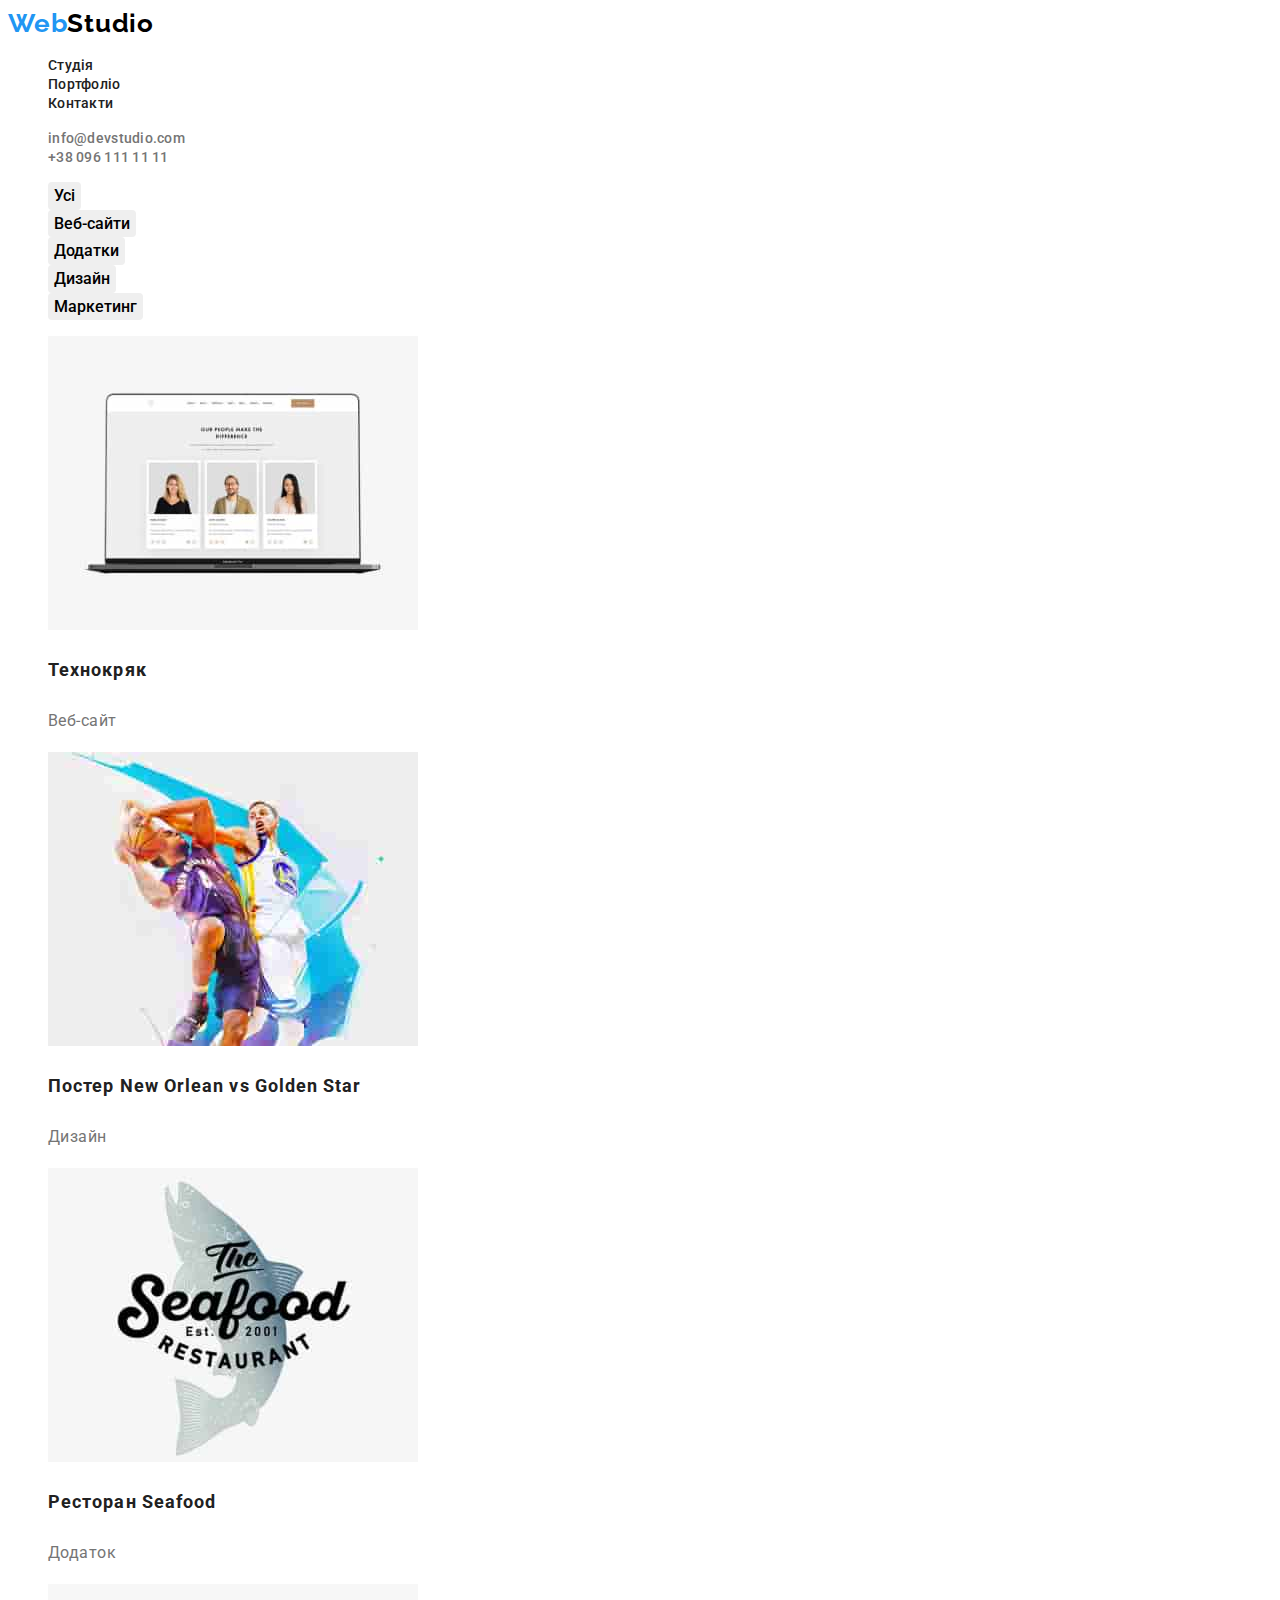
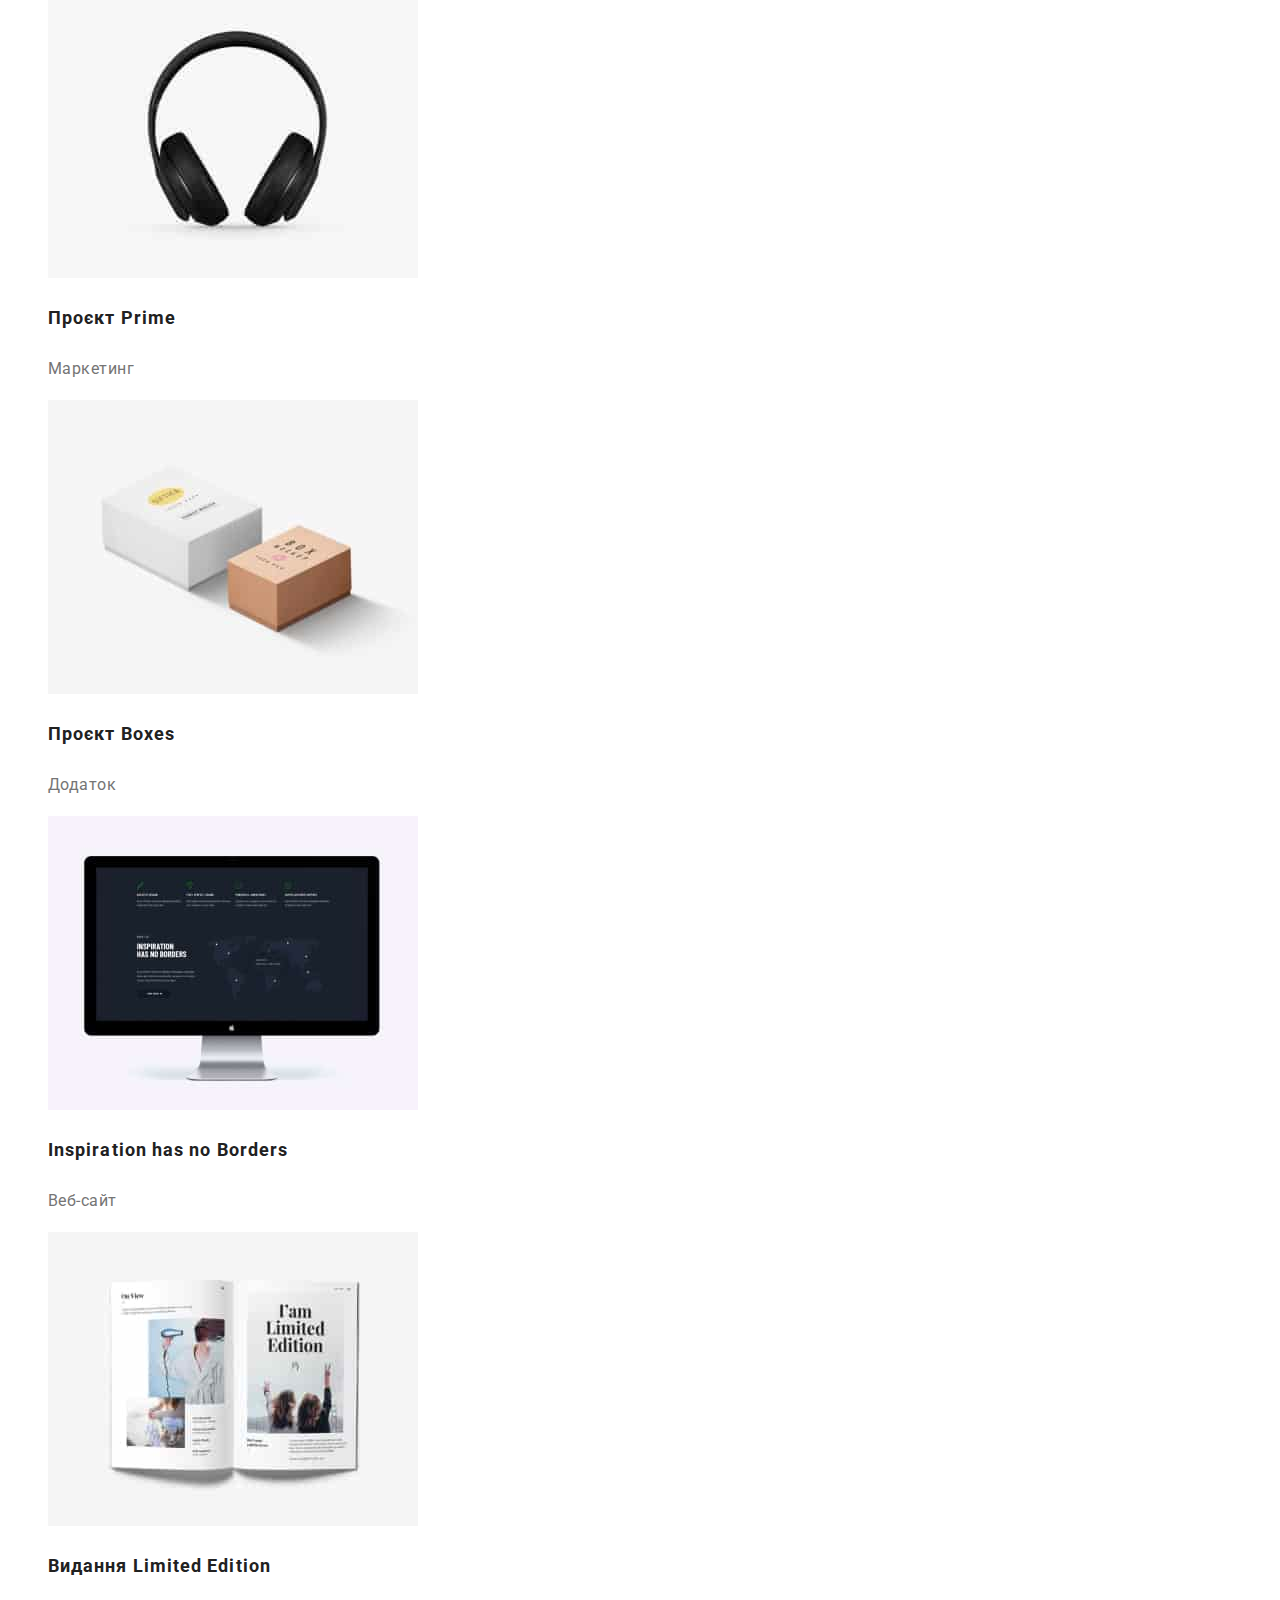
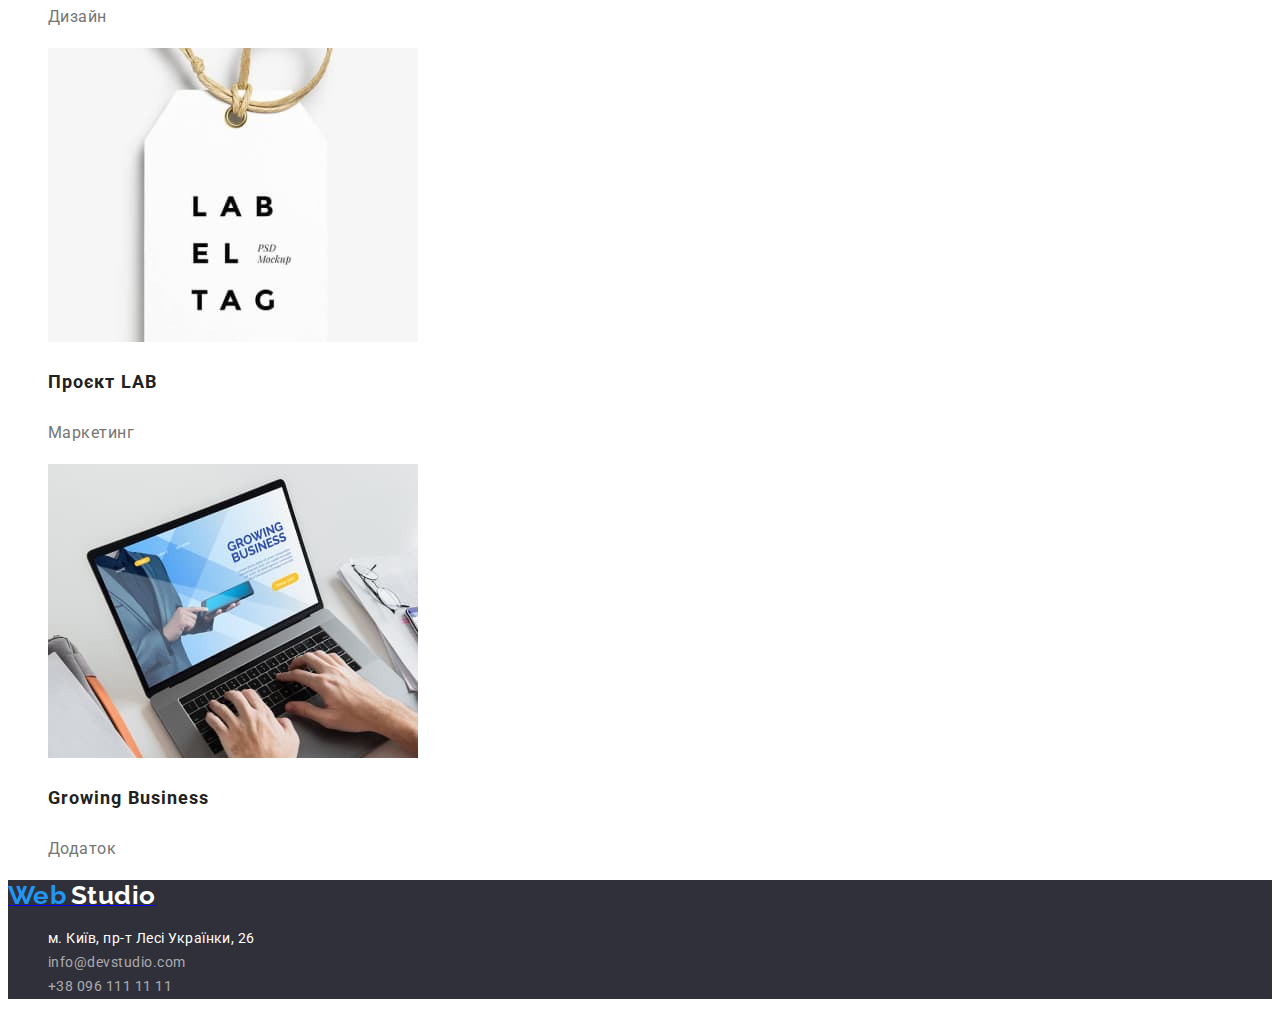
==== portfolio.html @ 5559dbe9 "DZ2" ====
<!DOCTYPE html>
<html lang="uk">
  <head>
    <meta charset="UTF-8" />
    <meta http-equiv="X-UA-Compatible" content="IE=edge" />
    <meta name="viewport" content="width=device-width, initial-scale=1.0" />
    <link rel="preconnect" href="https://fonts.googleapis.com" />
    <link rel="preconnect" href="https://fonts.gstatic.com" crossorigin />
    <title>Portfolio</title>
    <link
      href="https://fonts.googleapis.com/css2?family=Raleway:ital,wght@0,700;1,700&family=Roboto:ital,wght@0,400;0,500;0,700;0,900;1,400;1,500;1,700;1,900&display=swap"
      rel="stylesheet"
    />
    <link rel="stylesheet" href="./css/styles.css" />
  </head>
  <body>
    <!--Header-->
    <header class="header">
      <nav class="nav-link">
        <a class="link logo" href="./index.html"
          ><span class="logo-web-header">Web</span
          ><span class="logo-studio-header">Studio</span>
        </a>
        <ul>
          <li>
            <a class="link" aria-current="location" href="./index.html">Студія</a>
          </li>
          <li>
            <a class="link" href="./portfolio.html">Портфоліо</a>
          </li>
          <li>
            <a class="link" href="#">Контакти</a>
          </li>
        </ul>
      </nav>
      <ul class="header-info">
        <li>
          <a class="link" href="mailto:info@devstudio.com"
            >info@devstudio.com</a
          >
        </li>
        <li>
          <a class="link" href="tel:+380961111111">+38 096 111 11 11</a>
        </li>
      </ul>
    </header>
    <main>
      <section>
        <!--Sorting btn-->
        <h1 class="visually-hidden">Наше портфоліо</h1>
        <h2 class="visually-hidden">Сортінг робіт</h2>
        <ul class="btn-group">
          <li><button class="btn-links" type="button">Усі</button></li>
          <li><button class="btn-links" type="button">Веб-сайти</button></li>
          <li><button class="btn-links" type="button">Додатки</button></li>
          <li><button class="btn-links" type="button">Дизайн</button></li>
          <li><button class="btn-links" type="button">Маркетинг</button></li>
        </ul>
        <!--Examples works-->
        <h2 class="visually-hidden">Приклади робіт</h2>
        <ul class="examples">
          <li>
            <img
              src="./images/technokrak.jpg"
              alt="Ноут с примером"
              width="370"
            />
            <h3>Технокряк</h3>
            <p>Веб-сайт</p>
          </li>
          <li>
            <img
              src="./images/neworlean.jpg"
              alt="Баскетбольная команда"
              width="370"
            />
            <h3>Постер New Orlean vs Golden Star</h3>
            <p>Дизайн</p>
          </li>
          <li>
            <img
              src="./images/seafood.jpg"
              alt="Дизайн ресторана"
              width="370"
            />
            <h3>Ресторан Seafood</h3>
            <p>Додаток</p>
          </li>
          <li>
            <img src="./images/prime.jpg" alt="Наушники" width="370" />
            <h3>Проєкт Prime</h3>
            <p>Маркетинг</p>
          </li>
          <li>
            <img src="./images/boxes.jpg" alt="Коробки" width="370" />
            <h3>Проєкт Boxes</h3>
            <p>Додаток</p>
          </li>
          <li>
            <img src="./images/inspiration.jpg" alt="Дизайн веб" width="370" />
            <h3>Inspiration has no Borders</h3>
            <p>Веб-сайт</p>
          </li>
          <li>
            <img src="./images/limited.jpg" alt="дизайн книги" width="370" />
            <h3>Видання Limited Edition</h3>
            <p>Дизайн</p>
          </li>
          <li>
            <img src="./images/lab.jpg" alt="Проєкт LAB" width="370" />
            <h3>Проєкт LAB</h3>
            <p>Маркетинг</p>
          </li>
          <li>
            <img src="./images/growing.jpg" alt="Дизайн веб" width="370" />
            <h3>Growing Business</h3>
            <p>Додаток</p>
          </li>
        </ul>
      </section>
    </main>
    <footer class="footer">
      <a href="./index.html">
        <span class="logo-web-footer">Web</span>
        <span class="logo-studio-footer">Studio</span>
      </a>
      <address class="address">
        <ul>
          <li>
            <a
              class="link address-map"
              href="https://goo.gl/maps/Zbw13RV6UbJbnUP59"
              rel="nofollow noopener noreferrer"
              >м. Київ, пр-т Лесі Українки, 26
            </a>
          </li>
          <li>
            <a class="link address-link" href="mailto:info@devstudio.com"
              >info@devstudio.com</a
            >
          </li>
          <li>
            <a class="link address-link" href="tel:+380961111111"
              >+38 096 111 11 11</a
            >
          </li>
        </ul>
      </address>
    </footer>
  </body>
</html>
---- css/styles.css ----
:root {
    --body-background-color: #F5F5F5;;
    --hover-color: #2196F3;
    --text-articl-color: #757575;
    --text-title-color: #212121;
    --footer-color:#2F303A;
    --black-color: #000000;
    --white-cololr: #FFFFFF;
    --team-section-color: #F5F4FA;


}
body {
font-family: 'Roboto', 'Times New Roman', serif;
letter-spacing: 0.03em;
color: var(--text-title-color);
}

li {
    list-style-type: none;
}


.link {
    text-decoration: none;
}


/**header section*/
/*logo*/
.header 
{
background-color: var(--white-cololr);
letter-spacing: 0.02em;
}

.logo-web-header
{
font-family: 'Raleway';
font-weight: 700;
font-size: 26px;
line-height: 1.2;
color: var(--hover-color);
letter-spacing: 0.03em;
}

.logo-studio-header 
{
font-family: 'Raleway';
font-weight: 700;
font-size: 26px;
line-height: 1.2;
color: var(--black-color);
letter-spacing: 0.03em;
}

.nav-link  a 
{
font-weight: 500;
font-size: 14px;
line-height: 0.9;
color: var(--text-title-color);
letter-spacing: 0.02em;
}

.nav-link a:hover, 
.nav-link a:active, 
.nav-link a:focus 
{
font-weight: 500;
font-size: 14px;
line-height: 0.9;
color: var(--hover-color);
text-decoration: underline;
}

.header-info a 
{
font-weight: 500;
font-size: 14px;
line-height: 0.9;
color: var(--text-articl-color);
letter-spacing: 0.02em;
}

.header-info a:hover, 
.header-info a:active, 
.header-info a:focus 
{
color: var(--hover-color);
text-decoration: underline;
}

/**footer*/
.footer {
    background-color: var(--footer-color);
}

.footer>address {
    font-style: normal;
}

.logo-web-footer {
    font-family: 'Raleway';
    font-weight: 700;
    font-size: 26px;
    line-height: 1.2;
    color: var(--hover-color);
}

.logo-studio-footer {
    font-family: 'Raleway';
    font-weight: 700;
    font-size: 26px;
    line-height: 1.2;
    color: var(--white-cololr);
}

.address-map {
    font-weight: 400;
    font-size: 14px;
    line-height: 1.7;
    color: var(--white-cololr);
}

.address-link {
    font-family: inherit;
    font-weight: 400;
    font-size: 14px;
    line-height: 1.7;
    color: rgba(255, 255, 255, 0.6);
}

.footer a:hover,
.footer a:active,
.footer a:focus {
    color: var(--hover-color);
    text-decoration: underline;
}

/**Webstudio page*/ 
/*Hero section*/
.hero 
{
background-color: var(--footer-color);
}
.hero-title 
{
font-weight: 900;
font-size: 44px;
line-height: 1.4;
color: var(--white-cololr);
letter-spacing: 0.06em;
}
.btn-hero 
{
width: 216px;
height: 50px;
left: 692px;
top: 430px;
background: var(--hover-color);
box-shadow: 0px 4px 4px rgba(0, 0, 0, 0.15);
border-radius: 4px;
border: none;
font-family: inherit;
font-weight: 700;
font-size: 16px;
line-height: 1.9;       
color: var(--white-cololr);
letter-spacing: 0.06em;
cursor: pointer;
}

/*our benefits section*/
.visually-hidden 
{
position: absolute;
white-space: nowrap;
width: 1px;
height: 1px;
overflow: hidden;
border: 0;
padding: 0;
clip: rect(0 0 0 0);
clip-path: inset(50%);
margin: -1px;
}

.benefits h3 
{
font-weight: 700;
font-size: 14px;
line-height: 1.2;
text-transform: uppercase;
color: var(--text-title-color);
}

.benefits p 
{
font-weight: 400;
font-size: 14px;
line-height: 1.7;
color: var(--text-articl-color);
}

/*our works section*/
.team li 
{
background-color: var(--white-cololr);
}

.works h2 
{
font-weight: 700;
font-size: 36px;
line-height: 1.2;
color: var(--text-title-color);
}

/*our team section*/
.team
{
background-color: var(--team-section-color);
}

.team h2 
{
font-weight: 700;
font-size: 36px;
line-height: 1.2;
color: var(--text-title-color);
}

.team h3 
{
font-weight: 500;
font-size: 16px;
line-height: 1.2;
color: var(--text-title-color);
text-align: center;
}

.team p 
{
font-weight: 400;
font-size: 16px;
line-height: 1.2;
color: var(--text-articl-color);
text-align: center;
}

/**Portfolio page**/
/*Sorting btn*/
.btn-links
{
cursor: pointer;
border: none;
border-radius: 4px;
font-family: inherit;
font-weight: 500;
font-size: 16px;
line-height: 1.6;
}

.btn-links:hover,
.btn-links:active,
.btn-links:focus
{
background-color: var(--hover-color);
color: var(--white-cololr);
}

.examples h3 
{
font-size: 18px;
font-weight: 700;
line-height: 2;
letter-spacing: 0.06em;
color: var(--text-title-color);
}

.examples p 
{
font-weight: 400
font-size: 16px;
line-height: 30px;
color: var(--text-articl-color);
}
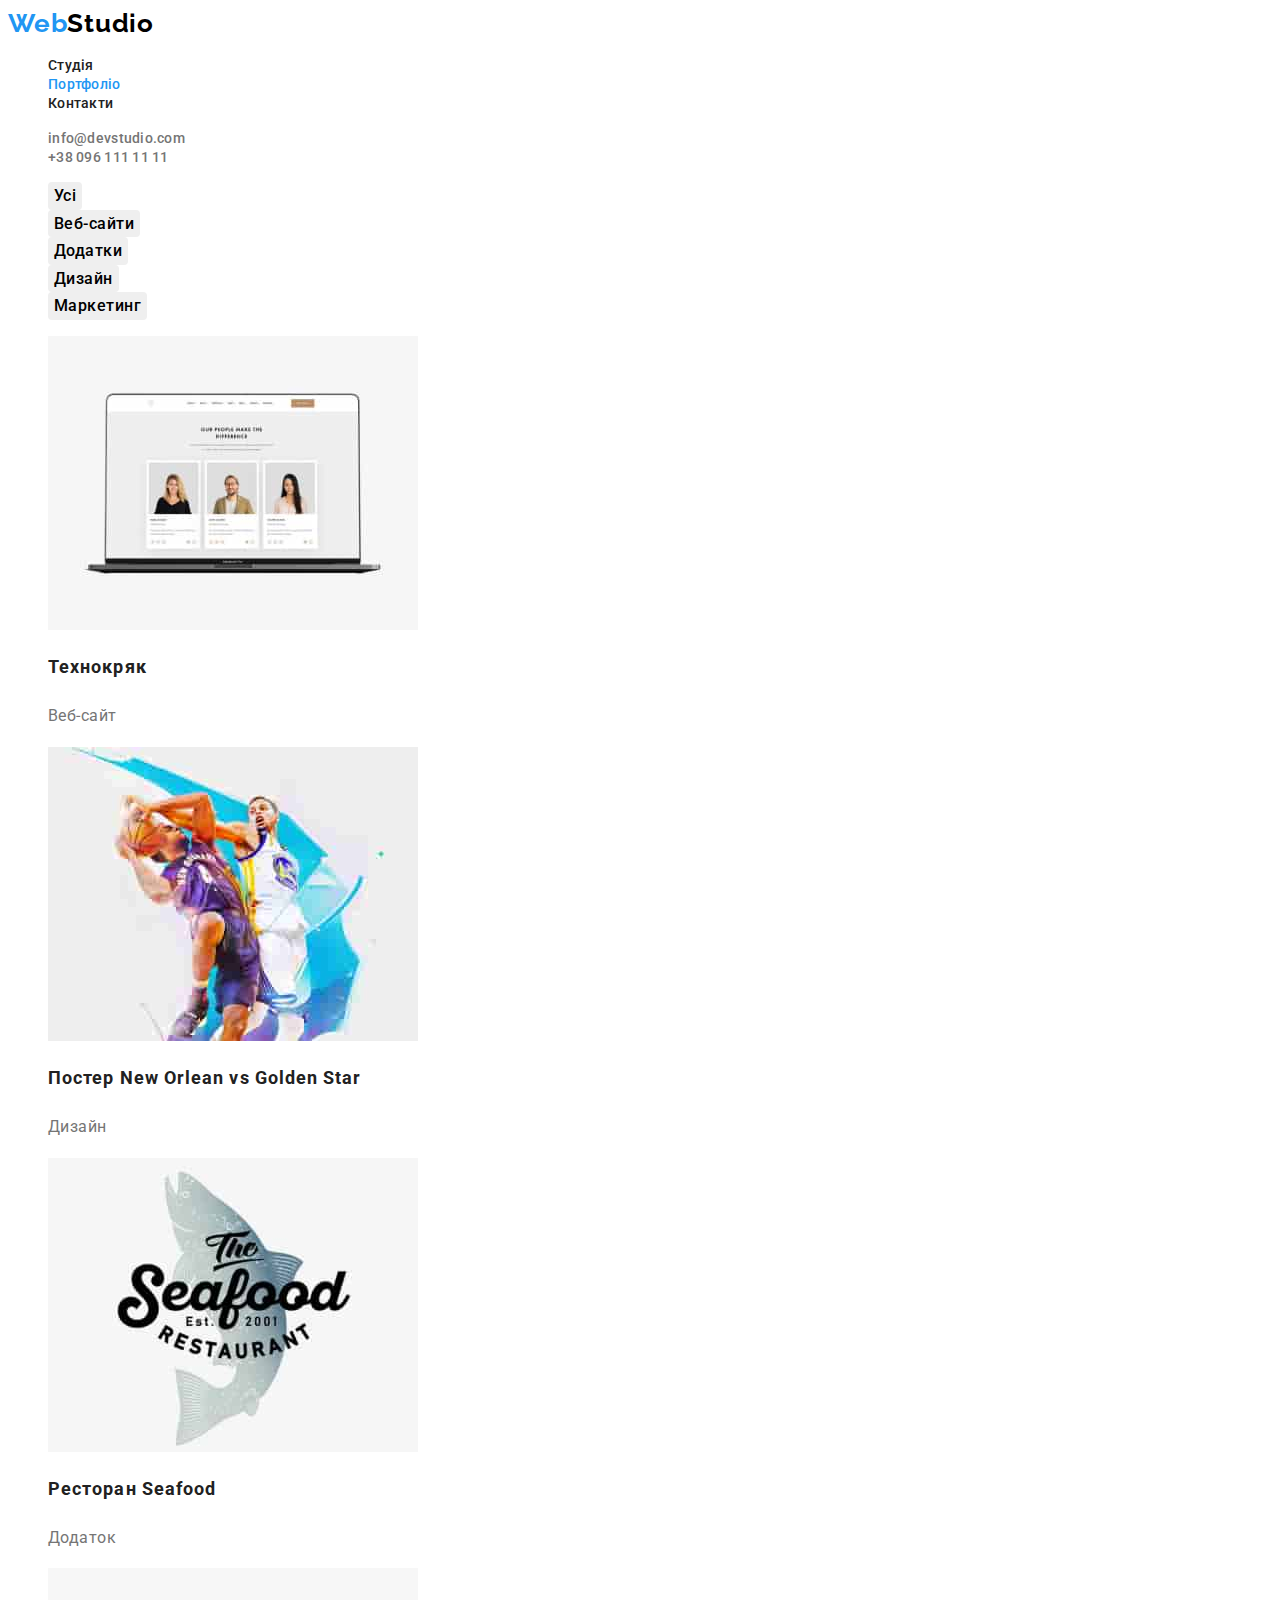
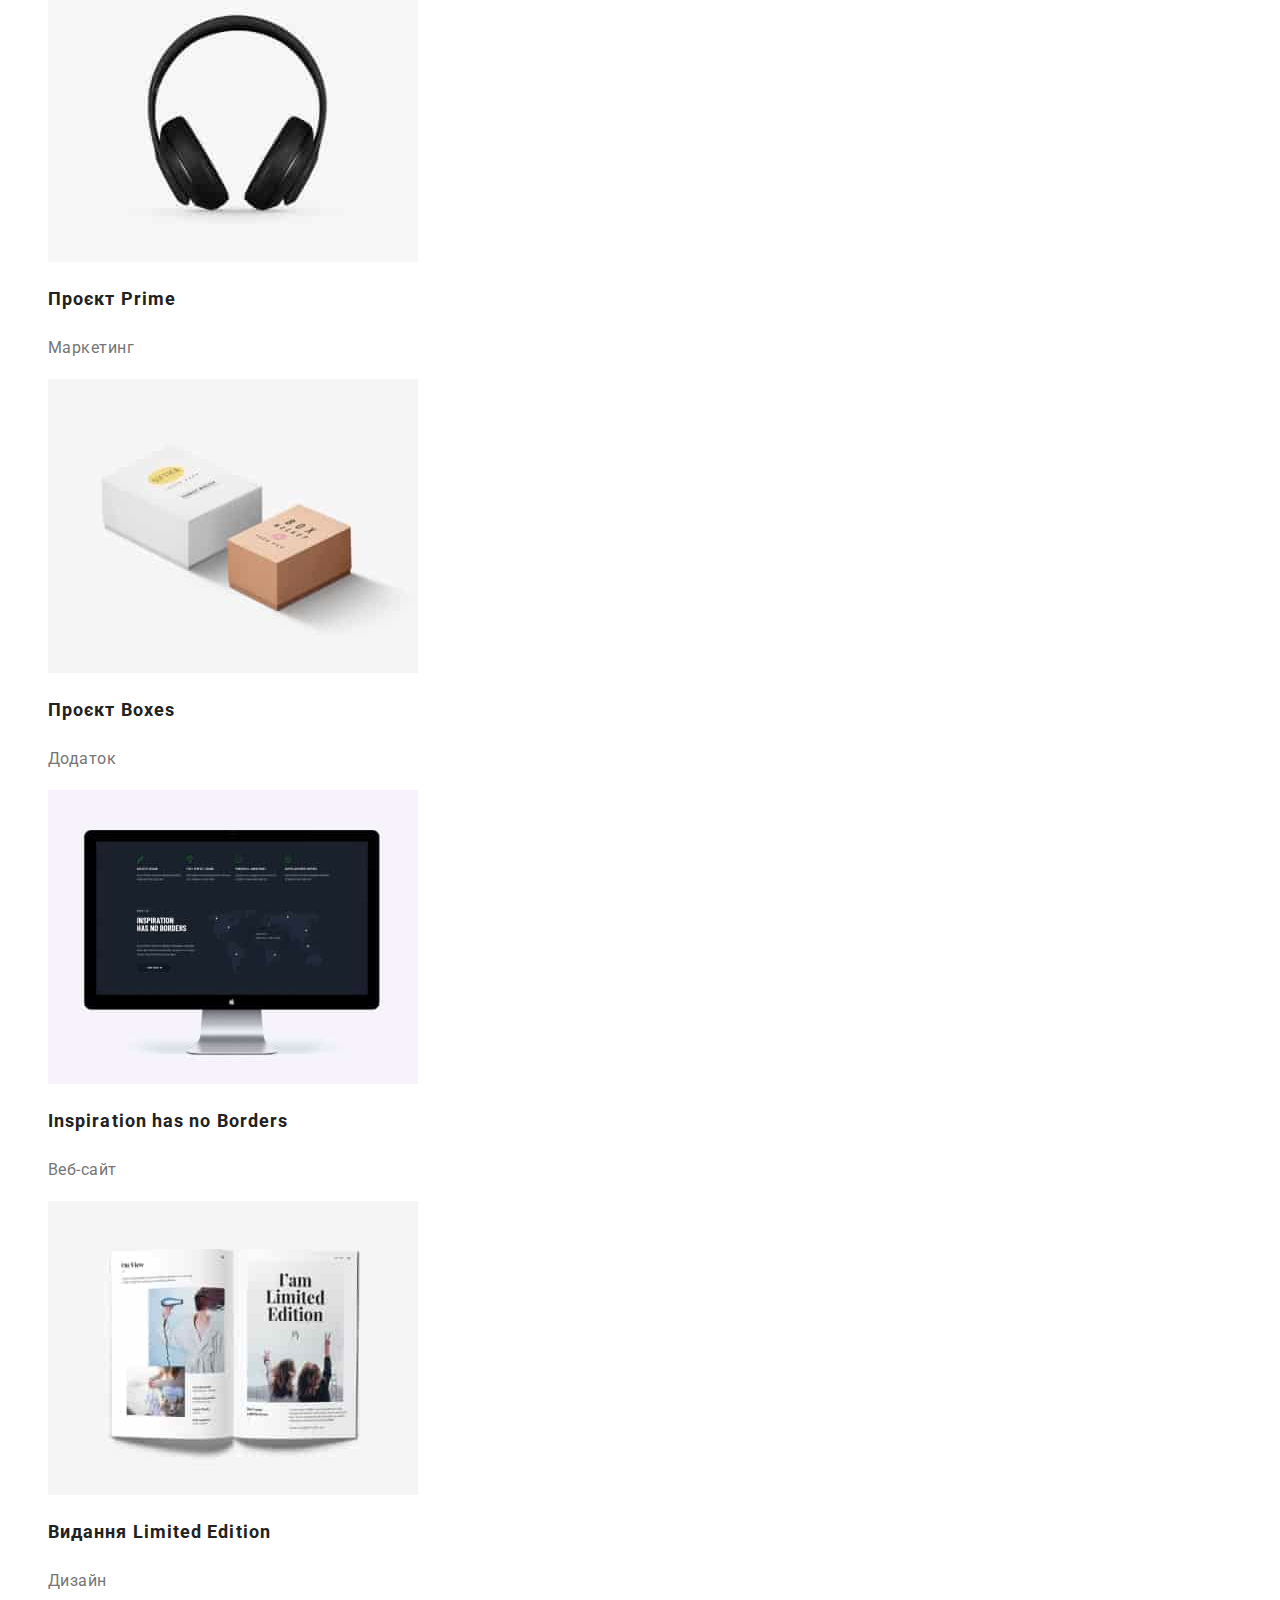
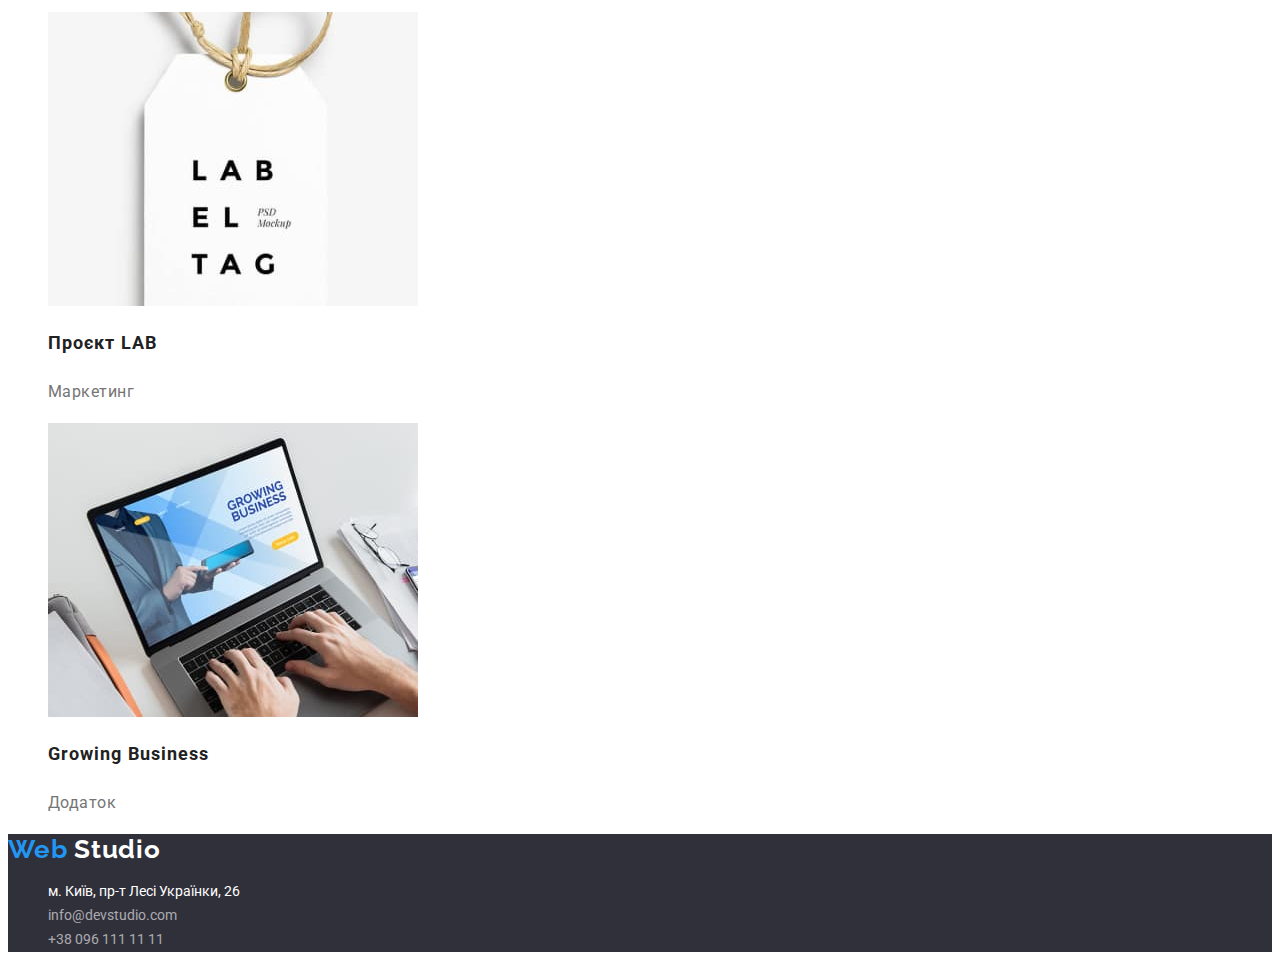
==== commit a0a47482: "Доработал Д/З" ====
--- a/portfolio.html
+++ b/portfolio.html
@@ -16,31 +16,31 @@
   <body>
     <!--Header-->
     <header class="header">
-      <nav class="nav-link">
-        <a class="link logo" href="./index.html"
+      <nav>
+        <a class="header-logo" href="./index.html"
           ><span class="logo-web-header">Web</span
           ><span class="logo-studio-header">Studio</span>
         </a>
         <ul>
           <li>
-            <a class="link" aria-current="location" href="./index.html">Студія</a>
+            <a class="link-nav" href="./index.html">Студія</a>
           </li>
           <li>
-            <a class="link" href="./portfolio.html">Портфоліо</a>
+            <a class="link-nav current" href="./portfolio.html">Портфоліо</a>
           </li>
           <li>
-            <a class="link" href="#">Контакти</a>
+            <a class="link-nav" href="#">Контакти</a>
           </li>
         </ul>
       </nav>
       <ul class="header-info">
         <li>
-          <a class="link" href="mailto:info@devstudio.com"
-            >info@devstudio.com</a
-          >
+          <a class="link-info" href="mailto:info@devstudio.com"
+            >info@devstudio.com
+          </a>
         </li>
         <li>
-          <a class="link" href="tel:+380961111111">+38 096 111 11 11</a>
+          <a class="link-info" href="tel:+380961111111">+38 096 111 11 11</a>
         </li>
       </ul>
     </header>
@@ -48,7 +48,6 @@
       <section>
         <!--Sorting btn-->
         <h1 class="visually-hidden">Наше портфоліо</h1>
-        <h2 class="visually-hidden">Сортінг робіт</h2>
         <ul class="btn-group">
           <li><button class="btn-links" type="button">Усі</button></li>
           <li><button class="btn-links" type="button">Веб-сайти</button></li>
@@ -57,7 +56,6 @@
           <li><button class="btn-links" type="button">Маркетинг</button></li>
         </ul>
         <!--Examples works-->
-        <h2 class="visually-hidden">Приклади робіт</h2>
         <ul class="examples">
           <li>
             <img
@@ -65,8 +63,8 @@
               alt="Ноут с примером"
               width="370"
             />
-            <h3>Технокряк</h3>
-            <p>Веб-сайт</p>
+            <h2 class="examples-title">Технокряк</h2>
+            <p class="examples-text" >Веб-сайт</p>
           </li>
           <li>
             <img
@@ -74,8 +72,8 @@
               alt="Баскетбольная команда"
               width="370"
             />
-            <h3>Постер New Orlean vs Golden Star</h3>
-            <p>Дизайн</p>
+            <h2 class="examples-title">Постер New Orlean vs Golden Star</h2>
+            <p class="examples-text" >Дизайн</p>
           </li>
           <li>
             <img
@@ -83,44 +81,44 @@
               alt="Дизайн ресторана"
               width="370"
             />
-            <h3>Ресторан Seafood</h3>
-            <p>Додаток</p>
+            <h2 class="examples-title">Ресторан Seafood</h2>
+            <p class="examples-text" >Додаток</p>
           </li>
           <li>
             <img src="./images/prime.jpg" alt="Наушники" width="370" />
-            <h3>Проєкт Prime</h3>
-            <p>Маркетинг</p>
+            <h2 class="examples-title">Проєкт Prime</h2>
+            <p class="examples-text" >Маркетинг</p>
           </li>
           <li>
             <img src="./images/boxes.jpg" alt="Коробки" width="370" />
-            <h3>Проєкт Boxes</h3>
-            <p>Додаток</p>
+            <h2 class="examples-title">Проєкт Boxes</h2>
+            <p class="examples-text" >Додаток</p>
           </li>
           <li>
             <img src="./images/inspiration.jpg" alt="Дизайн веб" width="370" />
-            <h3>Inspiration has no Borders</h3>
-            <p>Веб-сайт</p>
+            <h2 class="examples-title">Inspiration has no Borders</h2>
+            <p class="examples-text" >Веб-сайт</p>
           </li>
           <li>
             <img src="./images/limited.jpg" alt="дизайн книги" width="370" />
-            <h3>Видання Limited Edition</h3>
-            <p>Дизайн</p>
+            <h2 class="examples-title">Видання Limited Edition</h2>
+            <p class="examples-text" >Дизайн</p>
           </li>
           <li>
             <img src="./images/lab.jpg" alt="Проєкт LAB" width="370" />
-            <h3>Проєкт LAB</h3>
-            <p>Маркетинг</p>
+            <h2 class="examples-title">Проєкт LAB</h2>
+            <p class="examples-text" >Маркетинг</p>
           </li>
           <li>
             <img src="./images/growing.jpg" alt="Дизайн веб" width="370" />
-            <h3>Growing Business</h3>
-            <p>Додаток</p>
+            <h2 class="examples-title">Growing Business</h2>
+            <p class="examples-text" >Додаток</p>
           </li>
         </ul>
       </section>
     </main>
     <footer class="footer">
-      <a href="./index.html">
+      <a class="footer-logo" href="./index.html">
         <span class="logo-web-footer">Web</span>
         <span class="logo-studio-footer">Studio</span>
       </a>
--- a/css/styles.css
+++ b/css/styles.css
@@ -7,88 +7,84 @@
     --black-color: #000000;
     --white-cololr: #FFFFFF;
     --team-section-color: #F5F4FA;
+    --info-footer-color: #ffffff99;
+    --btn-hover-color: #188CE8;
 
 
 }
 body {
-font-family: 'Roboto', 'Times New Roman', serif;
-letter-spacing: 0.03em;
-color: var(--text-title-color);
-}
-
-li {
-    list-style-type: none;
-}
-
-
-.link {
-    text-decoration: none;
-}
-
+font-family: 'Roboto', sans-serif;
+color: var(--text-title-color);
+}
+
+li 
+{
+list-style-type: none;
+}
+
+.link-nav.current 
+{
+color: var(--hover-color);
+}   
 
 /**header section*/
 /*logo*/
 .header 
 {
 background-color: var(--white-cololr);
+}
+
+.header-logo
+{
+font-family: 'Raleway';
+font-weight: 700;
+font-size: 26px;
+line-height: 1.19;
+color: var(--black-color);
+letter-spacing: 0.03em;
+text-decoration: none;
+}
+
+.logo-web-header 
+{
+color: var(--hover-color);
+}
+
+.link-nav
+{
+font-weight: 500;
+font-size: 14px;
+line-height: 1.14;
+color: var(--text-title-color);
 letter-spacing: 0.02em;
-}
-
-.logo-web-header
-{
-font-family: 'Raleway';
-font-weight: 700;
-font-size: 26px;
-line-height: 1.2;
-color: var(--hover-color);
-letter-spacing: 0.03em;
-}
-
-.logo-studio-header 
-{
-font-family: 'Raleway';
-font-weight: 700;
-font-size: 26px;
-line-height: 1.2;
-color: var(--black-color);
-letter-spacing: 0.03em;
-}
-
-.nav-link  a 
+text-decoration: none;
+}
+
+.link-nav:hover, 
+.link-nav:active, 
+.link-nav:focus 
 {
 font-weight: 500;
 font-size: 14px;
 line-height: 0.9;
-color: var(--text-title-color);
-letter-spacing: 0.02em;
-}
-
-.nav-link a:hover, 
-.nav-link a:active, 
-.nav-link a:focus 
-{
-font-weight: 500;
-font-size: 14px;
-line-height: 0.9;
-color: var(--hover-color);
-text-decoration: underline;
-}
-
-.header-info a 
-{
-font-weight: 500;
-font-size: 14px;
-line-height: 0.9;
+color: var(--hover-color);
+}
+
+.link-info
+{
+font-weight: 500;
+font-size: 14px;
+line-height: 1.14;
 color: var(--text-articl-color);
 letter-spacing: 0.02em;
-}
-
-.header-info a:hover, 
-.header-info a:active, 
-.header-info a:focus 
-{
-color: var(--hover-color);
-text-decoration: underline;
+    text-decoration: none;
+}
+
+.link-info:hover, 
+.link-info:active, 
+.link-info:focus 
+{
+color: var(--hover-color);
 }
 
 /**footer*/
@@ -96,46 +92,55 @@
     background-color: var(--footer-color);
 }
 
-.footer>address {
-    font-style: normal;
-}
-
-.logo-web-footer {
+.footer-logo 
+{
     font-family: 'Raleway';
-    font-weight: 700;
-    font-size: 26px;
-    line-height: 1.2;
-    color: var(--hover-color);
-}
-
-.logo-studio-footer {
-    font-family: 'Raleway';
-    font-weight: 700;
-    font-size: 26px;
-    line-height: 1.2;
-    color: var(--white-cololr);
-}
+        font-weight: 700;
+        font-size: 26px;
+        line-height: 1.19;
+        letter-spacing: 0.03em;
+        text-decoration: none;
+        font-style: normal;
+}
+
+.logo-web-footer 
+{
+color: var(--hover-color);
+}
+
+.logo-studio-footer 
+{
+color: var(--white-cololr);
+}
+
 
 .address-map {
     font-weight: 400;
     font-size: 14px;
     line-height: 1.7;
     color: var(--white-cololr);
+    font-style: normal;
+    text-decoration: none;
 }
 
 .address-link {
-    font-family: inherit;
     font-weight: 400;
     font-size: 14px;
     line-height: 1.7;
-    color: rgba(255, 255, 255, 0.6);
-}
-
-.footer a:hover,
-.footer a:active,
-.footer a:focus {
-    color: var(--hover-color);
-    text-decoration: underline;
+    color: var(--info-footer-color);
+    font-style: normal;
+    text-decoration: none;
+}
+
+.address-link:hover,
+.address-map:hover,
+.address-link:active,
+.address-map:active,
+.address-link:focus,
+.address-map:focus
+{
+color: var(--hover-color);
+font-style: normal;
 }
 
 /**Webstudio page*/ 
@@ -143,21 +148,19 @@
 .hero 
 {
 background-color: var(--footer-color);
+list-style-type: none;
 }
 .hero-title 
 {
 font-weight: 900;
 font-size: 44px;
-line-height: 1.4;
+line-height: 1.36;
 color: var(--white-cololr);
 letter-spacing: 0.06em;
 }
+
 .btn-hero 
 {
-width: 216px;
-height: 50px;
-left: 692px;
-top: 430px;
 background: var(--hover-color);
 box-shadow: 0px 4px 4px rgba(0, 0, 0, 0.15);
 border-radius: 4px;
@@ -165,10 +168,20 @@
 font-family: inherit;
 font-weight: 700;
 font-size: 16px;
-line-height: 1.9;       
+line-height: 1.88;       
 color: var(--white-cololr);
 letter-spacing: 0.06em;
 cursor: pointer;
+}
+.btn-hero:hover
+{
+    background-color: var(--btn-hover-color);
+}
+
+.btn-hero:active 
+{
+    border-color: var(--hover-color);
+    background-color: var(--hover-color);
 }
 
 /*our benefits section*/
@@ -186,71 +199,90 @@
 margin: -1px;
 }
 
-.benefits h3 
-{
-font-weight: 700;
-font-size: 14px;
-line-height: 1.2;
+.benefits
+{
+list-style-type: none;
+}
+
+.benefits-title
+{
+font-weight: 700;
+font-size: 14px;
+line-height: 1.14;
 text-transform: uppercase;
 color: var(--text-title-color);
-}
-
-.benefits p 
+letter-spacing: 0.03em;
+}
+
+.benefits-texts
 {
 font-weight: 400;
 font-size: 14px;
-line-height: 1.7;
+line-height: 1.71;
 color: var(--text-articl-color);
+letter-spacing: 0.03em;
 }
 
 /*our works section*/
-.team li 
-{
-background-color: var(--white-cololr);
-}
-
-.works h2 
+.works 
+{
+list-style-type: none;
+}
+.works-title
 {
 font-weight: 700;
 font-size: 36px;
-line-height: 1.2;
-color: var(--text-title-color);
+line-height: 1.16;
+color: var(--text-title-color);
+letter-spacing: 0.03em;
 }
 
 /*our team section*/
 .team
 {
 background-color: var(--team-section-color);
-}
-
-.team h2 
+list-style-type: none;
+}
+
+.team-section {
+    background-color: var(--white-cololr);
+}
+
+.team-title
 {
 font-weight: 700;
 font-size: 36px;
-line-height: 1.2;
-color: var(--text-title-color);
-}
-
-.team h3 
-{
-font-weight: 500;
-font-size: 16px;
-line-height: 1.2;
+line-height: 1.16;
+color: var(--text-title-color);
+letter-spacing: 0.03em;
+}
+
+.team-name
+{
+font-weight: 500;
+font-size: 16px;
+line-height: 1.18;
 color: var(--text-title-color);
 text-align: center;
-}
-
-.team p 
+letter-spacing: 0.03em;
+}
+
+.team-text
 {
 font-weight: 400;
 font-size: 16px;
-line-height: 1.2;
+line-height: 1.18;
 color: var(--text-articl-color);
 text-align: center;
+letter-spacing: 0.03em;
 }
 
 /**Portfolio page**/
 /*Sorting btn*/
+.btn-group
+{
+list-style-type: none;
+}
 .btn-links
 {
 cursor: pointer;
@@ -260,6 +292,7 @@
 font-weight: 500;
 font-size: 16px;
 line-height: 1.6;
+letter-spacing: 0.03em;
 }
 
 .btn-links:hover,
@@ -270,7 +303,11 @@
 color: var(--white-cololr);
 }
 
-.examples h3 
+.examples 
+{
+list-style-type: none;
+}
+.examples-title
 {
 font-size: 18px;
 font-weight: 700;
@@ -279,10 +316,11 @@
 color: var(--text-title-color);
 }
 
-.examples p 
-{
-font-weight: 400
-font-size: 16px;
-line-height: 30px;
+.examples-text
+{
+font-weight: 400;
+font-size: 16px;
+line-height: 1.87;
 color: var(--text-articl-color);
+letter-spacing: 0.03em;
 }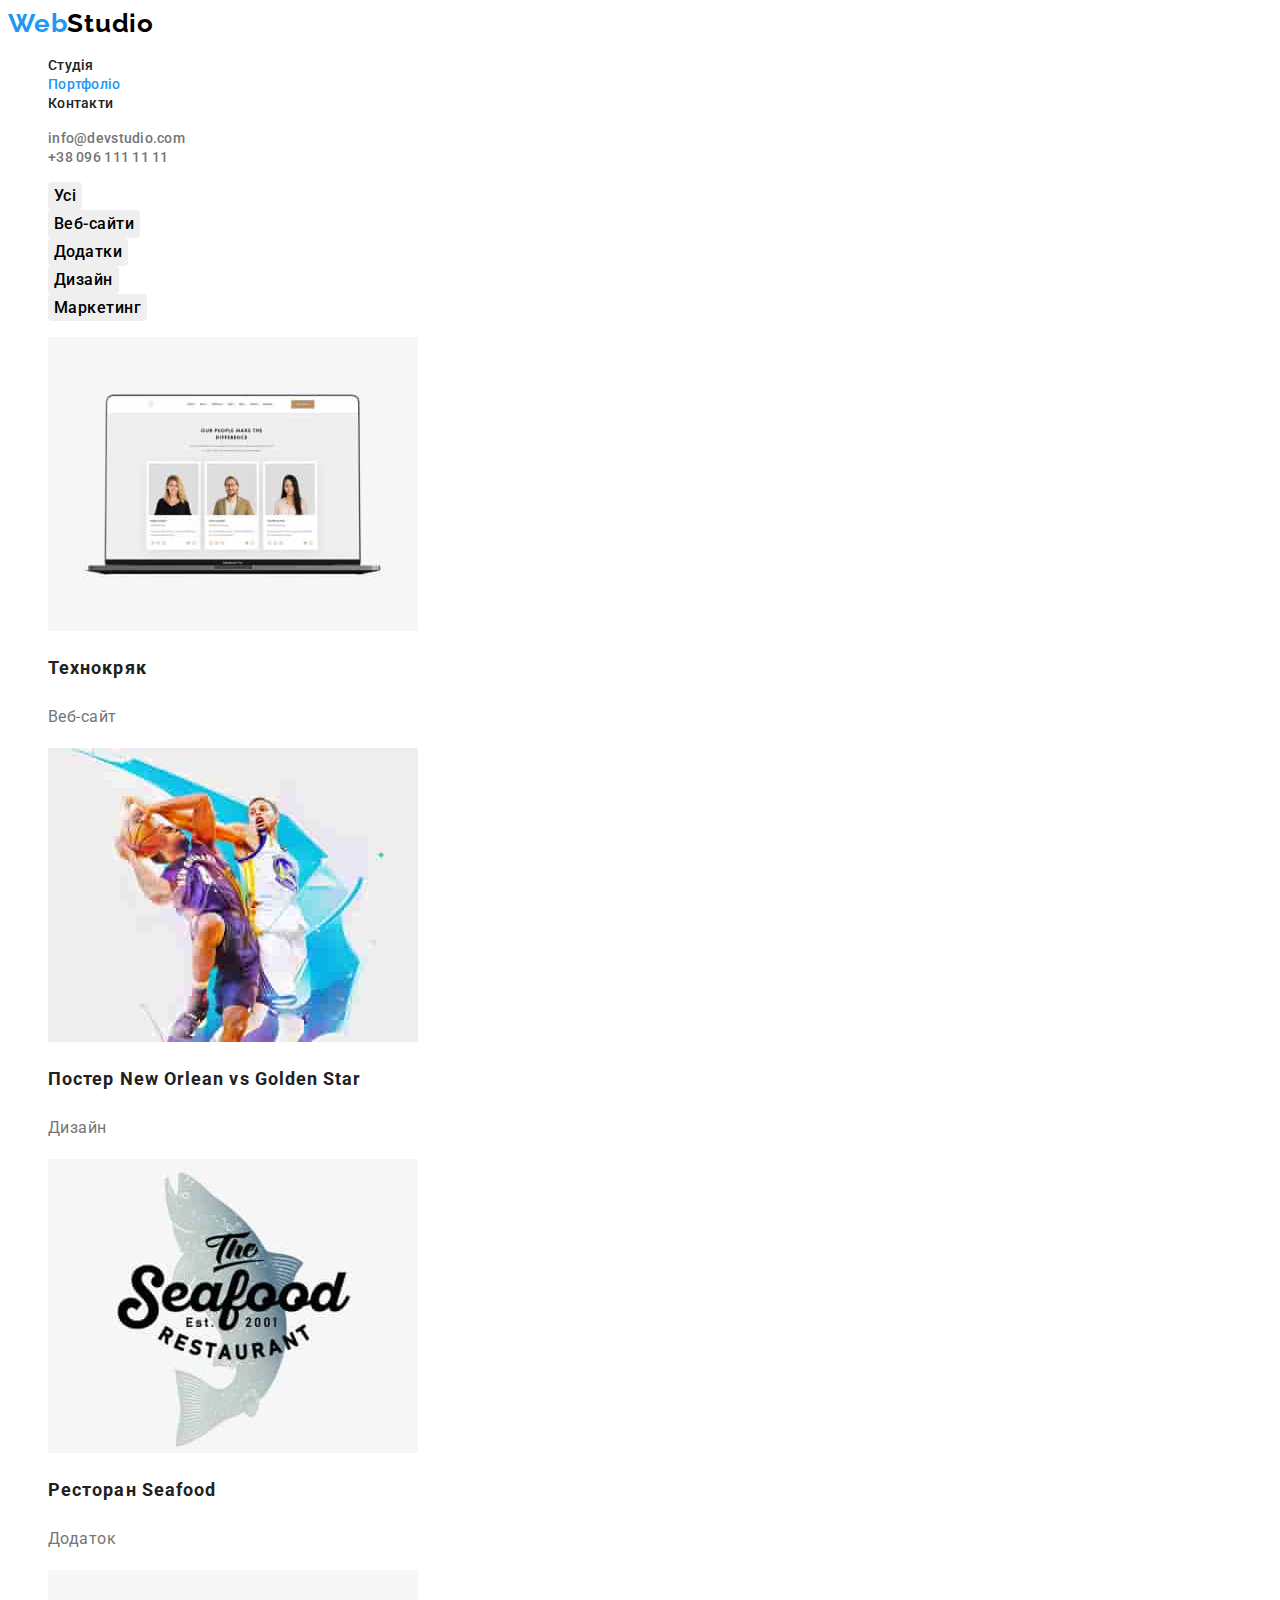
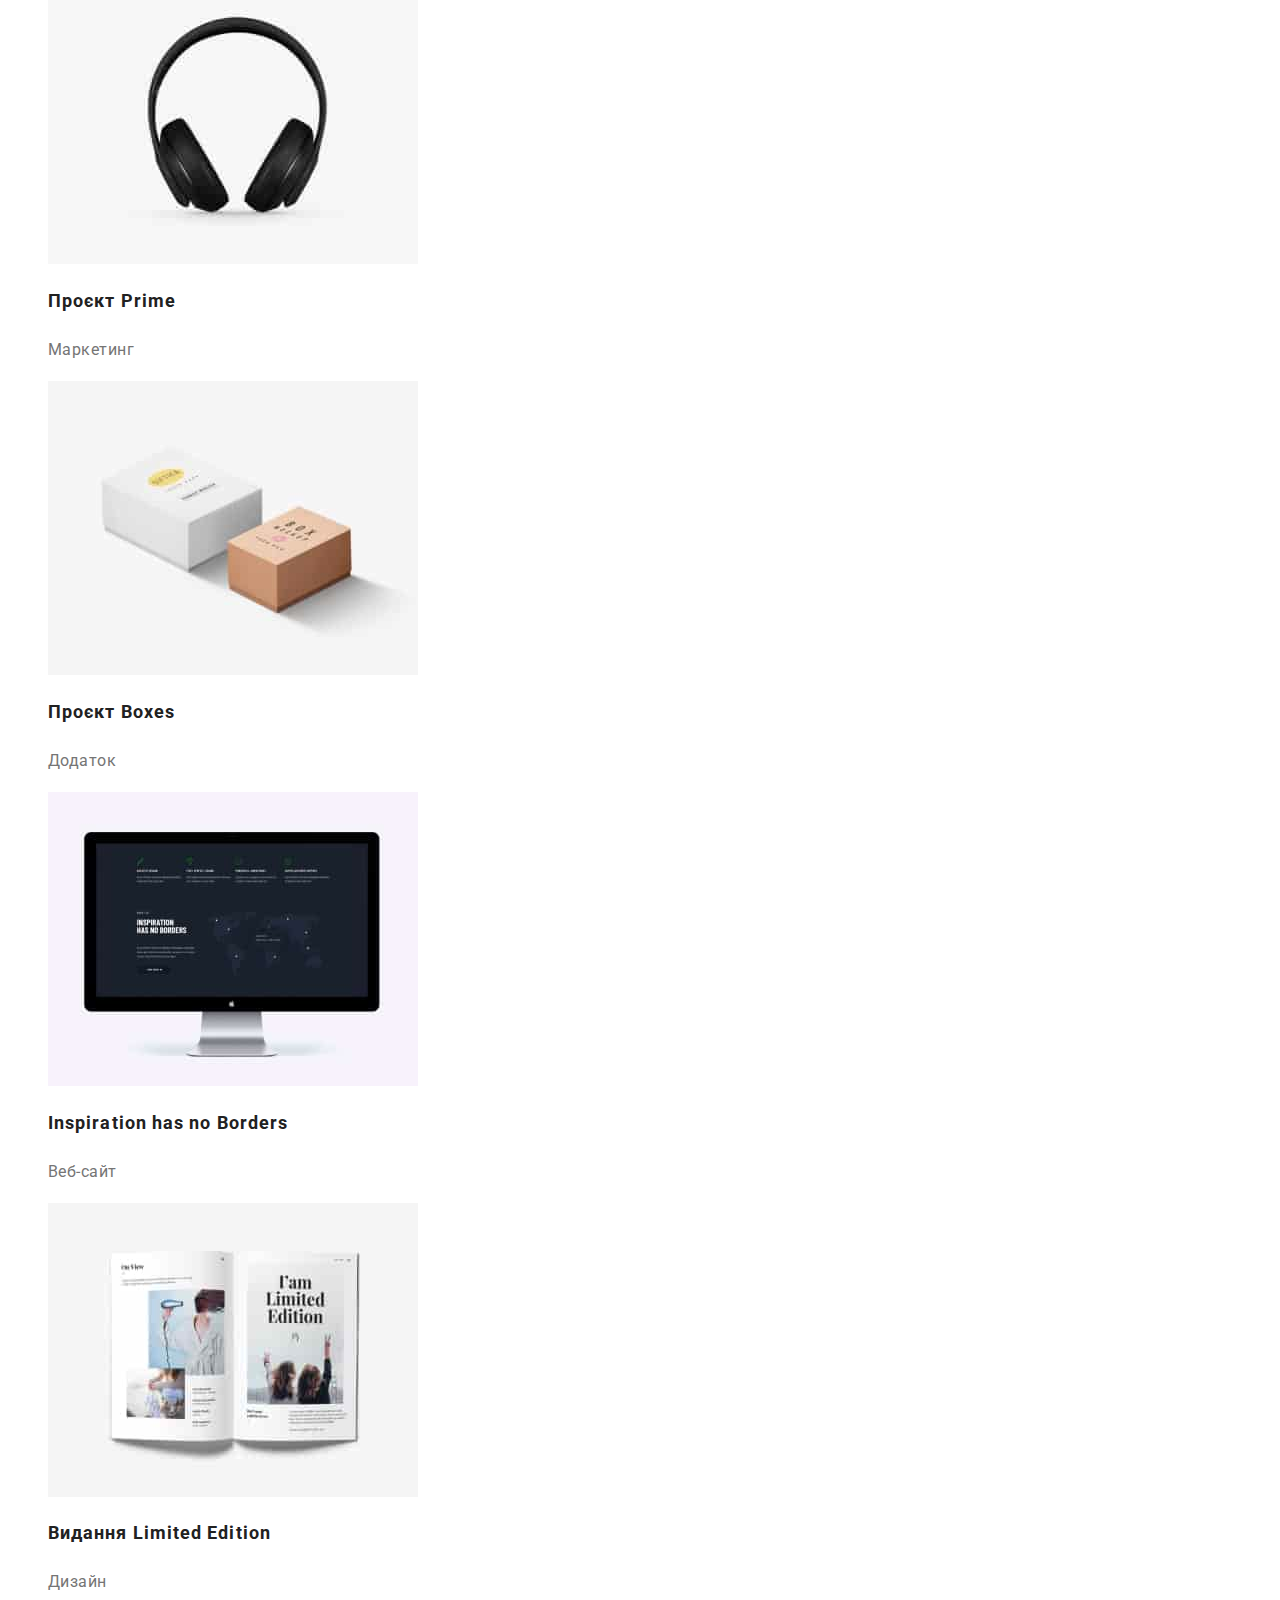
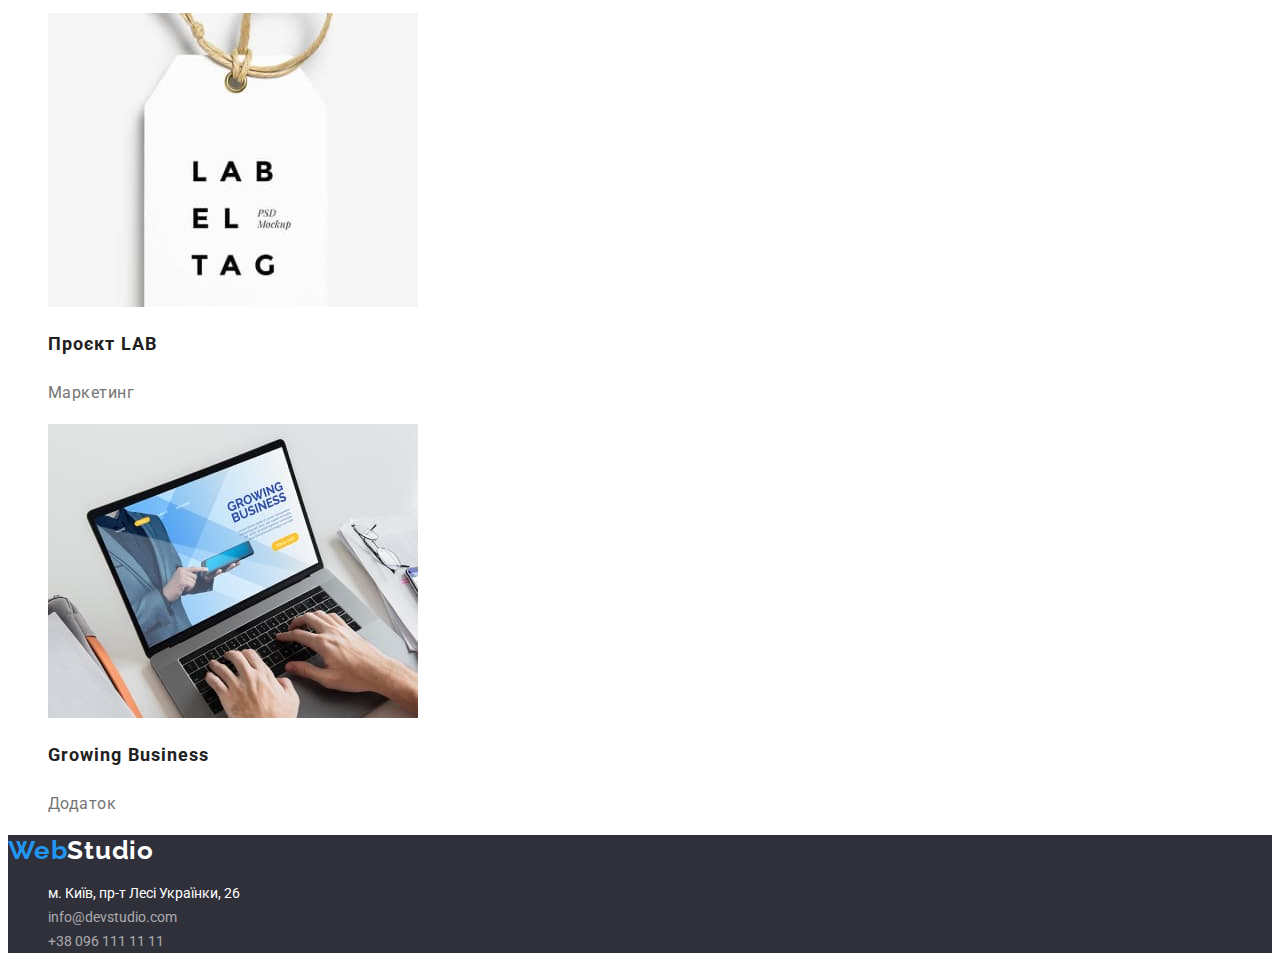
==== commit 05daa85c: "HW2 final" ====
--- a/portfolio.html
+++ b/portfolio.html
@@ -119,9 +119,7 @@
     </main>
     <footer class="footer">
       <a class="footer-logo" href="./index.html">
-        <span class="logo-web-footer">Web</span>
-        <span class="logo-studio-footer">Studio</span>
-      </a>
+        <span class="logo-web-footer">Web</span>Studio</a>
       <address class="address">
         <ul>
           <li>
--- a/css/styles.css
+++ b/css/styles.css
@@ -101,18 +101,13 @@
         letter-spacing: 0.03em;
         text-decoration: none;
         font-style: normal;
+        color: var(--white-cololr);
 }
 
 .logo-web-footer 
 {
 color: var(--hover-color);
 }
-
-.logo-studio-footer 
-{
-color: var(--white-cololr);
-}
-
 
 .address-map {
     font-weight: 400;
@@ -157,6 +152,7 @@
 line-height: 1.36;
 color: var(--white-cololr);
 letter-spacing: 0.06em;
+text-transform: uppercase;
 }
 
 .btn-hero 
@@ -291,7 +287,7 @@
 font-family: inherit;
 font-weight: 500;
 font-size: 16px;
-line-height: 1.6;
+line-height: 1.62;
 letter-spacing: 0.03em;
 }
 
@@ -323,4 +319,4 @@
 line-height: 1.87;
 color: var(--text-articl-color);
 letter-spacing: 0.03em;
-}+}
